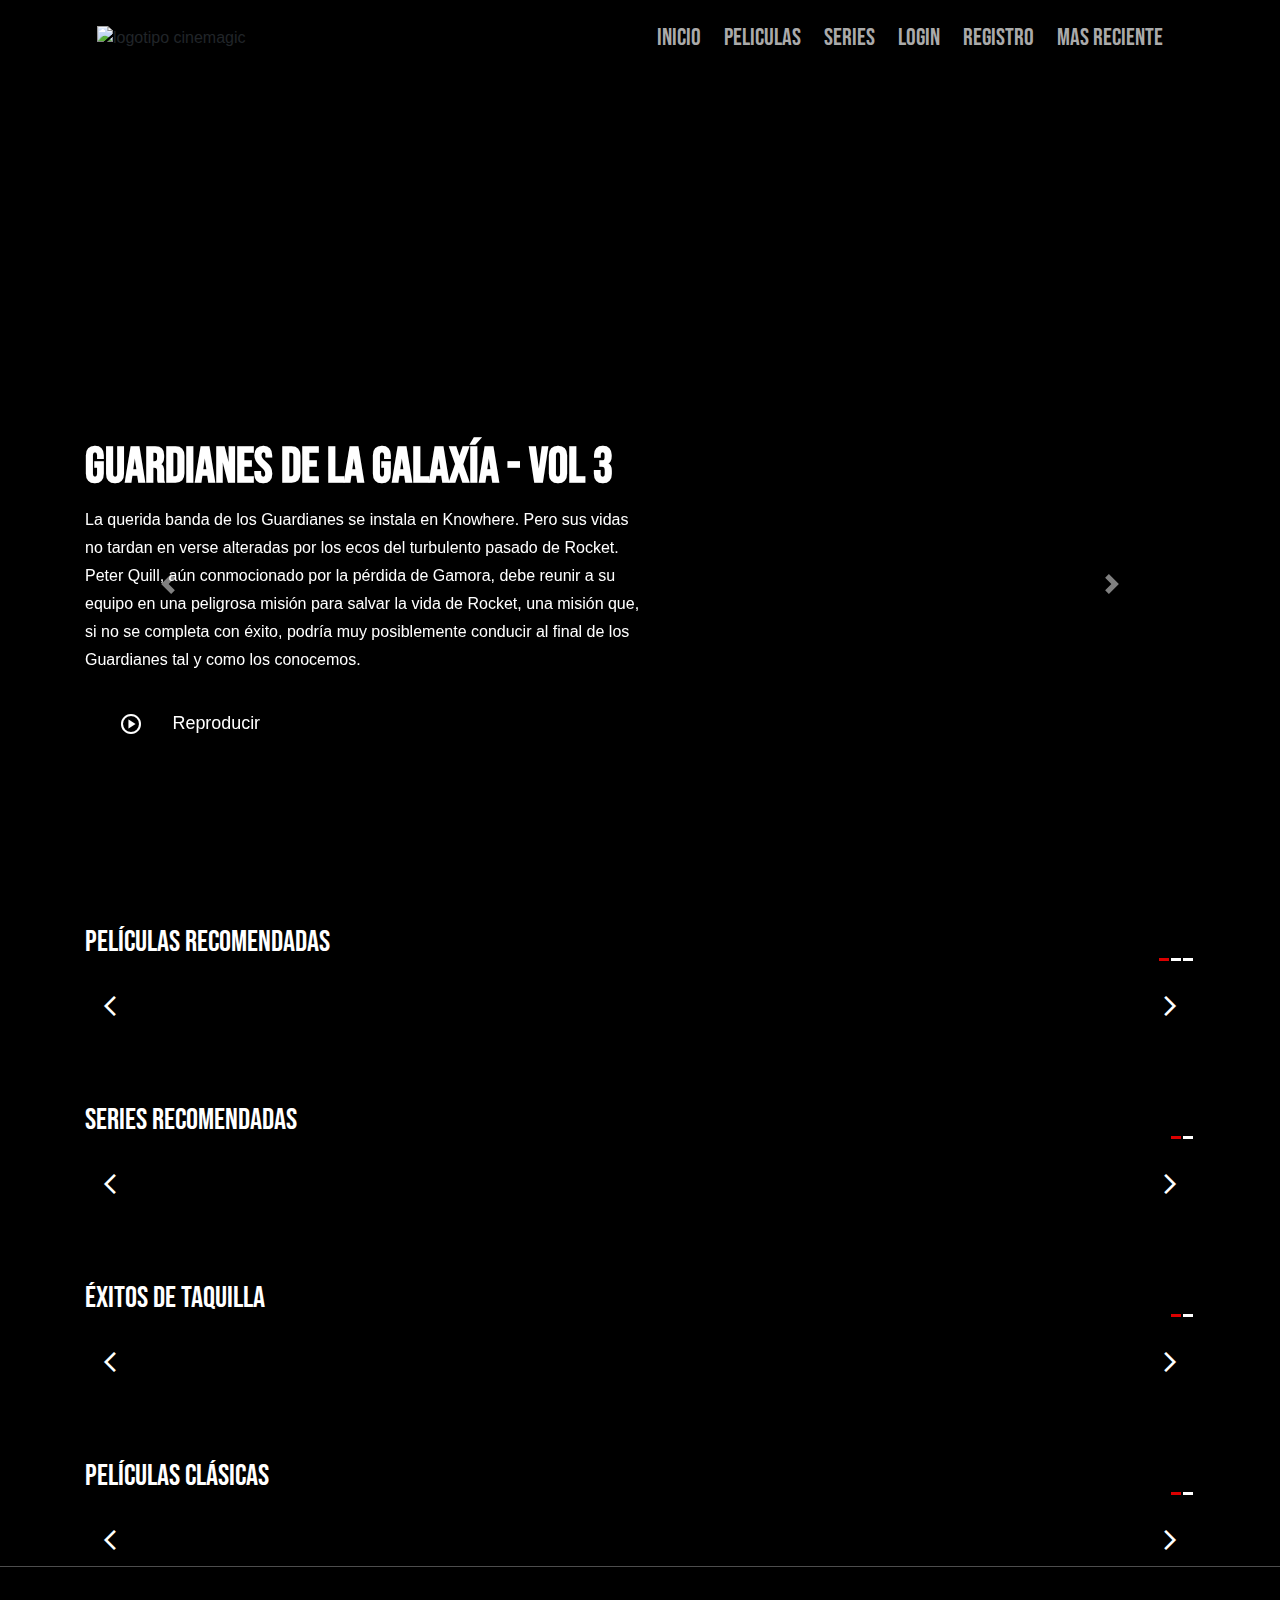
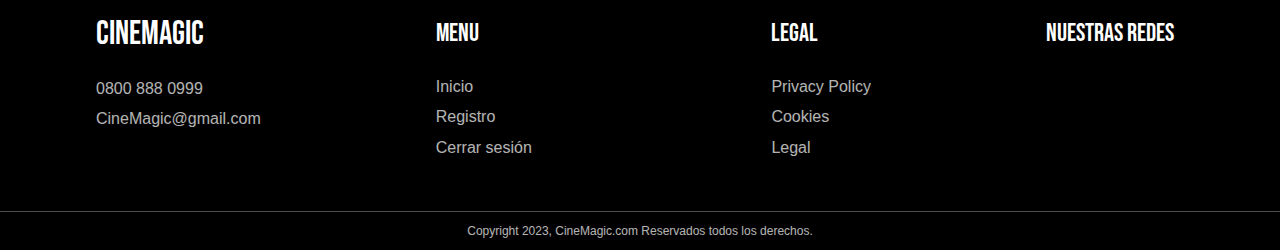
==== index.html @ 9370b930 "Add files via upload" ====
<!DOCTYPE html>
<html>

<head>
	<title>CineMagic</title>
	<link rel="icon" href="./RecursosDeImagenes-PaginaPrincipal/Logo-cinemagic.ico">
	<link rel="preconnect" href="https://fonts.googleapis.com">
	<link rel="preconnect" href="https://fonts.gstatic.com" crossorigin>
	<link href="https://fonts.googleapis.com/css2?family=Bebas+Neue&display=swap" rel="stylesheet">
	<link rel="stylesheet"
		href="https://fonts.googleapis.com/css2?family=Material+Symbols+Outlined:opsz,wght,FILL,GRAD@20..48,100..700,0..1,-50..200" />
	<link rel="stylesheet" href="https://maxcdn.bootstrapcdn.com/bootstrap/4.0.0/css/bootstrap.min.css" />
	<link rel="stylesheet" href="./style.css" />
</head>

<body>
	<header class="">
		<div class="container d-flex align-items-center">
			<img class="logo" src="./RecursosDeImagenes-PaginaPrincipal/Logo-cinemagic.png" alt="logotipo cinemagic">
			<nav class="nav-center">
				<a href="#">Inicio</a>
				<a href="">Peliculas</a>
				<a href="">Series</a>
				<a href="#">Login</a>
				<a href="#">Registro</a>
				<a href="#">Mas Reciente</a>
			</nav>
		</div>
	</header>
	<main>
		<div class="portada-principal">
			<div class="container">
				<div id="carouselExampleControls" class="carousel slide" data-ride="carousel">
					<div class="carousel-inner">
						<div class="carousel-item active">
							<div class="pelicula">
								<a href="#"><img src="./RecursosDeImagenes-PaginaPrincipal/guardianes3.jpg" alt=""></a>
							</div>
							<h3 class="titulo">Guardianes de la Galaxía - Vol 3</h3>
							<p class="descripcion">La querida banda de los Guardianes se instala en Knowhere. Pero sus
								vidas no tardan en verse alteradas por los ecos del turbulento pasado de Rocket. Peter
								Quill, aún conmocionado por la pérdida de Gamora, debe reunir a su equipo en una
								peligrosa misión para salvar la vida de Rocket, una misión que, si no se completa con
								éxito, podría muy posiblemente conducir al final de los Guardianes tal y como los
								conocemos.</p>
							<div class="botones-container">
								<button class="boton"> <span
										class="material-symbols-outlined">play_circle</span>Reproducir</button>
								<!----modal-->





								<!----modal-->
							</div>
						</div>
						<div class="carousel-item">
							<div class="pelicula">
								<a href="#"><img src="./RecursosDeImagenes-PaginaPrincipal/evil-dead.jpg" alt=""></a>
							</div>
							<h3 class="titulo">Posesión infernal: El despertar</h3>
							<p class="descripcion">Historia de dos hermanas separadas cuyo reencuentro se ve
								interrumpido por el surgimiento de demonios poseedores de carne, empujándolos a una
								batalla por la supervivencia mientras se enfrentan a la versión de familia más
								aterradora que se pueda imaginar. Secuela de la trilogía original de 'Evil Dead'.</p>
							<div class="botones-container">
								<button class="boton"> <span
										class="material-symbols-outlined">play_circle</span>Reproducir</button>
								<!----modal-->




								<!----modal-->
							</div>
						</div>
						<div class="carousel-item">
							<div class="pelicula">
								<a href="#"><img src="./RecursosDeImagenes-PaginaPrincipal/super-mario-bros.jpg"
										alt=""></a>
							</div>
							<h3 class="titulo">Súper Mario Bros: La película</h3>
							<p class="descripcion">Mientras trabajan en una avería subterránea, los fontaneros de
								Brooklyn, Mario y su hermano Luigi, viajan por una misteriosa tubería hasta un nuevo
								mundo mágico. Pero, cuando los hermanos se separan, Mario deberá emprender una épica
								misión para encontrar a Luigi. Con la ayuda del champiñón local Toad y unas cuantas
								nociones de combate de la guerrera líder del Reino Champiñón, la princesa Peach, Mario
								descubre todo el poder que alberga en su interior.</p>
							<div class="botones-container">
								<button class="boton"> <span
										class="material-symbols-outlined">play_circle</span>Reproducir</button>
								<!----modal-->




								<!----modal-->
							</div>
						</div>
						<div class="carousel-item">
							<div class="pelicula">
								<a href="#"><img src="./RecursosDeImagenes-PaginaPrincipal/antman.jpg" alt=""></a>
							</div>
							<h3 class="titulo">Ant-Man y la Avispa: Quantumanía</h3>
							<p class="descripcion">La pareja de superhéroes Scott Lang y Hope van Dyne regresa para
								continuar sus
								aventuras como Ant-Man y la Avispa. Los dos, junto a los padres de Hope, Hank Pym y
								Janet van Dyne y
								la hija de Scott, Cassie Lang, se dedican a explorar el Mundo Cuántico, interactuando
								con nuevas y
								extrañas criaturas y embarcándose en una aventura que les llevará más allá de los
								límites de lo que
								creían posible.</p>
							<div class="botones-container">
								<button class="boton"> <span
										class="material-symbols-outlined">play_circle</span>Reproducir</button>
								<!----modal-->




								<!----modal-->
							</div>
						</div>
					</div>
					<a class="carousel-control-prev" href="#carouselExampleControls" role="button" data-slide="prev">
						<span class="carousel-control-prev-icon" aria-hidden="true"></span>
						<span class="sr-only">Previous</span>
					</a>
					<a class="carousel-control-next" href="#carouselExampleControls" role="button" data-slide="next">
						<span class="carousel-control-next-icon" aria-hidden="true"></span>
						<span class="sr-only">Next</span>
					</a>
				</div>

			</div>
		</div>
		<!----carrusel-->
		<div class="peliculas-recomendadas container">
			<div class="contenedor-titulo-controles">
				<h3>Películas Recomendadas</h3>
				<div class="indicadores"></div>
			</div>

			<div class="contenedor-principal">
				<button role="button" id="flecha-izquierda" class="flecha-izquierda"><span
						class="material-symbols-outlined">arrow_back_ios_new</span></i></button>
				<div class="contenedor-carousel">
					<div class="carousel">
						<div class="pelicula">
							<a href="#"><img src="./RecursosDeImagenes-PaginaPrincipal/p1.jpg" alt=""></a>
						</div>
						<div class="pelicula">
							<a href="#"><img src="./RecursosDeImagenes-PaginaPrincipal/p2.jpg" alt=""></a>
						</div>
						<div class="pelicula">
							<a href="#"><img src="./RecursosDeImagenes-PaginaPrincipal/p3.jpg" alt=""></a>
						</div>
						<div class="pelicula">
							<a href="#"><img src="./RecursosDeImagenes-PaginaPrincipal/p4.jpg" alt=""></a>
						</div>
						<div class="pelicula">
							<a href="#"><img src="./RecursosDeImagenes-PaginaPrincipal/p5.jpg" alt=""></a>
						</div>
						<div class="pelicula">
							<a href="#"><img src="./RecursosDeImagenes-PaginaPrincipal/p6.jpg" alt=""></a>
						</div>
						<div class="pelicula">
							<a href="#"><img src="./RecursosDeImagenes-PaginaPrincipal/p7.jpg" alt=""></a>
						</div>
						<div class="pelicula">
							<a href="#"><img src="./RecursosDeImagenes-PaginaPrincipal/p8.jpg" alt=""></a>
						</div>
						<div class="pelicula">
							<a href="#"><img src="./RecursosDeImagenes-PaginaPrincipal/p9.jpg" alt=""></a>
						</div>
					</div>
				</div>
				<button role="button" id="flecha-derecha" class="flecha-derecha"><span
						class="material-symbols-outlined">arrow_forward_ios</span></button>
			</div>
		</div>
		<!----carrusel 2-->
		<div class="peliculas-recomendadas container">
			<div class="contenedor-titulo-controles">
				<h3>Series Recomendadas</h3>
				<div class="indicadores2"></div>
			</div>

			<div class="contenedor-principal">
				<button role="button" id="flecha-izquierda2" class="flecha-izquierda"><span
						class="material-symbols-outlined">arrow_back_ios_new</span></i></button>
				<div class="contenedor-carousel2">
					<div class="carousel">
						<div class="pelicula2">
							<a href="#"><img src="./RecursosDeImagenes-PaginaPrincipal/s1.jpg" alt=""></a>
						</div>
						<div class="pelicula2">
							<a href="#"><img src="./RecursosDeImagenes-PaginaPrincipal/s2.jpg" alt=""></a>
						</div>
						<div class="pelicula2">
							<a href="#"><img src="./RecursosDeImagenes-PaginaPrincipal/s3.jpg" alt=""></a>
						</div>
						<div class="pelicula2">
							<a href="#"><img src="./RecursosDeImagenes-PaginaPrincipal/s4.jpg" alt=""></a>
						</div>
						<div class="pelicula2">
							<a href="#"><img src="./RecursosDeImagenes-PaginaPrincipal/s5.jpg" alt=""></a>
						</div>
						<div class="pelicula2">
							<a href="#"><img src="./RecursosDeImagenes-PaginaPrincipal/s6.jpg" alt=""></a>
						</div>
						<div class="pelicula2">
							<a href="#"><img src="./RecursosDeImagenes-PaginaPrincipal/s7.jpg" alt=""></a>
						</div>
						<div class="pelicula2">
							<a href="#"><img src="./RecursosDeImagenes-PaginaPrincipal/s8.jpg" alt=""></a>
						</div>
						<div class="pelicula2">
							<a href="#"><img src="./RecursosDeImagenes-PaginaPrincipal/s9.jpg" alt=""></a>
						</div>
					</div>
				</div>
				<button role="button" id="flecha-derecha2" class="flecha-derecha"><span
						class="material-symbols-outlined">arrow_forward_ios</span></button>
			</div>
		</div>
		<!--carrusel 2-->
		<!----carrusel 3-->
		<div class="peliculas-recomendadas container">
			<div class="contenedor-titulo-controles">
				<h3>Éxitos de taquilla</h3>
				<div class="indicadores3"></div>
			</div>

			<div class="contenedor-principal">
				<button role="button" id="flecha-izquierda3" class="flecha-izquierda"><span
						class="material-symbols-outlined">arrow_back_ios_new</span></i></button>
				<div class="contenedor-carousel3">
					<div class="carousel">
						<div class="pelicula3">
							<a href="#"><img src="./RecursosDeImagenes-PaginaPrincipal/t1.jpg" alt=""></a>
						</div>
						<div class="pelicula3">
							<a href="#"><img src="./RecursosDeImagenes-PaginaPrincipal/t2.jpg" alt=""></a>
						</div>
						<div class="pelicula3">
							<a href="#"><img src="./RecursosDeImagenes-PaginaPrincipal/t3.jpg" alt=""></a>
						</div>
						<div class="pelicula3">
							<a href="#"><img src="./RecursosDeImagenes-PaginaPrincipal/t4.jpg" alt=""></a>
						</div>
						<div class="pelicula3">
							<a href="#"><img src="./RecursosDeImagenes-PaginaPrincipal/t5.jpg" alt=""></a>
						</div>
						<div class="pelicula3">
							<a href="#"><img src="./RecursosDeImagenes-PaginaPrincipal/t6.jpg" alt=""></a>
						</div>
						<div class="pelicula3">
							<a href="#"><img src="./RecursosDeImagenes-PaginaPrincipal/t7.jpg" alt=""></a>
						</div>
						<div class="pelicula3">
							<a href="#"><img src="./RecursosDeImagenes-PaginaPrincipal/t8.jpg" alt=""></a>
						</div>
						<div class="pelicula3">
							<a href="#"><img src="./RecursosDeImagenes-PaginaPrincipal/t9.jpg" alt=""></a>
						</div>
					</div>
				</div>
				<button role="button" id="flecha-derecha3" class="flecha-derecha"><span
						class="material-symbols-outlined">arrow_forward_ios</span></button>
			</div>
		</div>
		<!--carrusel 3-->
		<!----carrusel 4-->
		<div class="peliculas-recomendadas container">
			<div class="contenedor-titulo-controles">
				<h3>Películas Clásicas</h3>
				<div class="indicadores4"></div>
			</div>

			<div class="contenedor-principal">
				<button role="button" id="flecha-izquierda4" class="flecha-izquierda"><span
						class="material-symbols-outlined">arrow_back_ios_new</span></i></button>
				<div class="contenedor-carousel4">
					<div class="carousel">
						<div class="pelicula4">
							<a href="#"><img src="./RecursosDeImagenes-PaginaPrincipal/c1.jpg" alt=""></a>
						</div>
						<div class="pelicula4">
							<a href="#"><img src="./RecursosDeImagenes-PaginaPrincipal/c2.jpg" alt=""></a>
						</div>
						<div class="pelicula4">
							<a href="#"><img src="./RecursosDeImagenes-PaginaPrincipal/c3.jpg" alt=""></a>
						</div>
						<div class="pelicula4">
							<a href="#"><img src="./RecursosDeImagenes-PaginaPrincipal/c4.jpg" alt=""></a>
						</div>
						<div class="pelicula4">
							<a href="#"><img src="./RecursosDeImagenes-PaginaPrincipal/c5.jpg" alt=""></a>
						</div>
						<div class="pelicula4">
							<a href="#"><img src="./RecursosDeImagenes-PaginaPrincipal/c6.jpg" alt=""></a>
						</div>
						<div class="pelicula4">
							<a href="#"><img src="./RecursosDeImagenes-PaginaPrincipal/c7.jpg" alt=""></a>
						</div>
						<div class="pelicula4">
							<a href="#"><img src="./RecursosDeImagenes-PaginaPrincipal/c8.jpg" alt=""></a>
						</div>
						<div class="pelicula4">
							<a href="#"><img src="./RecursosDeImagenes-PaginaPrincipal/c9.jpg" alt=""></a>
						</div>
					</div>
				</div>
				<button role="button" id="flecha-derecha4" class="flecha-derecha"><span
						class="material-symbols-outlined">arrow_forward_ios</span></button>
			</div>
		</div>
		<!----carrusel 4-->

	</main>
	<!----footer-->
	<footer>
		<div class="footer-container">
			<div class="footer-content-container">
				<h3 class="website-logo">CineMagic</h3>
				<span class="footer-info">0800 888 0999</span>
				<span class="footer-info">CineMagic@gmail.com</span>
			</div>
			<div class="footer-menus">
				<div class="footer-content-container">
					<span class="menu-title">menu</span>
					<a href="" class="menu-item-footer">Inicio</a>
					<a href="" class="menu-item-footer">Registro</a>
					<a href="" class="menu-item-footer">Cerrar sesión</a> </a>
				</div>
				<div class="footer-content-container">
					<span class="menu-title">legal</span>
					<a href="" class="menu-item-footer">Privacy Policy</a>
					<a href="" class="menu-item-footer">Cookies</a>
					<a href="" class="menu-item-footer">Legal</a>
				</div>
			</div>

			<div class="footer-content-container">
				<span class="menu-title">Nuestras Redes</span>
				<div class="social-container">
					<a href="" class="social-link"></a>
					<a href="" class="social-link"></a>
					<a href="" class="social-link"></a>
				</div>
			</div>
		</div>
		<div class="copyright-container">
			<span class="copyright">Copyright 2023, CineMagic.com Reservados todos los derechos.</span>
		</div>
	</footer>
	<script src="./main.js"></script>
	<script src="https://code.jquery.com/jquery-3.2.1.slim.min.js"></script>
	<script src="https://cdnjs.cloudflare.com/ajax/libs/popper.js/1.12.9/umd/popper.min.js"></script>
	<script src="https://maxcdn.bootstrapcdn.com/bootstrap/4.0.0/js/bootstrap.min.js"></script>
</body>

</html>
---- style.css ----
:root{
  --rojo:#db0000;
  --negro:#000000;
  --blanco:#ffffffff;
  --marron:#564d4d;
  --bordo:#831010
  }
  *{
    margin: 0;
    padding: 0;
    box-sizing: border-box;
  }
  body{
    background: var(--negro)
  }
  .container {
    width: 90%;
    margin: auto;
  }
  header{
    padding: 20px;
  }
  header .container{
  display: flex;
  justify-content: space-between;
  }
  header nav a{
  color: #aaa;
  text-decoration: none;
  margin-right: 20px;
  font-size: 120%;
  }
  header nav a:hover{
  color: var(--rojo);
  text-decoration: none;
  transition: .3s ease all;
  }
  nav{
    font-family: 'Bebas Neue', cursive;
    font-size: 20px;
  }
  h3{
    font-family: 'Bebas Neue', cursive;
  }
  /*-----------contenido(portada)-----*/
  .portada-principal{
    font-size: 16px;
    min-height: 48.62em;
    color: var(--blanco);
    background: linear-gradient(rgba(0,0,0, .50) 0%, rgba(0,0,0, .50) 100%), url(./RecursosDeImagenes-PaginaPrincipal/portada1.jpg);
    background-position: center center;
    background-size: cover;
    margin-bottom: 3.12em;
    display: flex;
    align-items: end;
  }
  .portada-principal .container{
    margin: 0 auto;
    margin-bottom: 6.25em;
  }
  .portada-principal .titulo{
    font-weight: 600;
    font-size: 3.12em;
    margin-bottom: 0.4;
  }
  .portada-principal .descripcion{
    font-weight: normal;
    font-size: 1em;
    line-height: 1.75em;
    max-width: 50%;
    margin-bottom: 1.25em;
  }
  .portada-principal .boton{
    background: rgba(0,0,0, 0.5);
    border: none;
    border-radius: 0.31em;
    padding: 0.93em 1.87em;
    color: var(--blanco);
    margin-right: 1.25em;
    cursor: pointer;
    transition: .3s ease all;
    font-size: 1.12em;
    outline: none;
  } 
  .portada-principal .boton:hover{
    background-color: var(--blanco);
    color: var(--negro);
  }
  .portada-principal .boton span{
    margin-right: 1.25em;
  }
  .boton {
    display: flex;
    align-items: center;
    justify-content: center;
  }

  .botones-container {
    display: flex;
    align-items: center;
  }
  /*---carrusel 1----*/
  .contenedor-titulo-controles{
    display: flex;
    justify-content: space-between;
    align-items: end;
  }
  .contenedor-titulo-controles h3{
    color: var(--blanco);
    font-size: 30px;
  }
  .contenedor-titulo-controles .indicadores button{
    background: var(--blanco);
    height: 3px;
    width: 10px;
    cursor: pointer;
    border: none;
    margin-right: 2px;
  }
  .contenedor-titulo-controles .indicadores button:hover,
  .contenedor-titulo-controles .indicadores button.activo{
    background: var(--rojo);
    outline: none;
    opacity: 1;
  }
  /*carrusel 2*/
  .contenedor-titulo-controles .indicadores2 button{
    background: var(--blanco);
    height: 3px;
    width: 10px;
    cursor: pointer;
    border: none;
    margin-right: 2px;
  }
  .contenedor-titulo-controles .indicadores2 button:hover,
  .contenedor-titulo-controles .indicadores2 button.activo{
    background: var(--rojo);
    outline: none;
    opacity: 1;
  }
  .peliculas-recomendadas .contenedor-carousel2{
    width: 100%;
    padding: 20px 0;
    overflow: hidden;
    scroll-behavior: smooth;
  }
  .peliculas-recomendadas .contenedor-carousel2 .carousel {
    display: flex;
    flex-wrap: nowrap;
  }
  .peliculas-recomendadas .contenedor-carousel2 .carousel .pelicula2{
    min-width: 20%;
    transition: .3 ease all;
    box-shadow: 5px 5px 10px rgba(0,0,0, .3);
  }
  .peliculas-recomendadas .contenedor-carousel2 .carousel .pelicula2:hover{
    transform: scale(1.2);
    transform-origin: center ;
  }
  .peliculas-recomendadas .contenedor-carousel2 .carousel .pelicula2 img{
    width: 100%;
    vertical-align: top;
  }
  /* carrusel 2*/
  /*carrusel 3*/
  .contenedor-titulo-controles .indicadores3 button{
    background: var(--blanco);
    height: 3px;
    width: 10px;
    cursor: pointer;
    border: none;
    margin-right: 2px;
  }
  .contenedor-titulo-controles .indicadores3 button:hover,
  .contenedor-titulo-controles .indicadores3 button.activo{
    background: var(--rojo);
    outline: none;
    opacity: 1;
  }
  .peliculas-recomendadas .contenedor-carousel3{
    width: 100%;
    padding: 20px 0;
    overflow: hidden;
    scroll-behavior: smooth;
  }
  .peliculas-recomendadas .contenedor-carousel3 .carousel {
    display: flex;
    flex-wrap: nowrap;
  }
  .peliculas-recomendadas .contenedor-carousel3 .carousel .pelicula3{
    min-width: 20%;
    transition: .3 ease all;
    box-shadow: 5px 5px 10px rgba(0,0,0, .3);
  }
  .peliculas-recomendadas .contenedor-carousel3 .carousel .pelicula3:hover{
    transform: scale(1.2);
    transform-origin: center ;
  }
  .peliculas-recomendadas .contenedor-carousel3 .carousel .pelicula3 img{
    width: 100%;
    vertical-align: top;
  }
  /* carrusel 3*/
/*carrusel 4*/
.contenedor-titulo-controles .indicadores4 button{
  background: var(--blanco);
  height: 3px;
  width: 10px;
  cursor: pointer;
  border: none;
  margin-right: 2px;
}
.contenedor-titulo-controles .indicadores4 button:hover,
.contenedor-titulo-controles .indicadores4 button.activo{
  background: var(--rojo);
  outline: none;
  opacity: 1;
}
.peliculas-recomendadas .contenedor-carousel4{
  width: 100%;
  padding: 20px 0;
  overflow: hidden;
  scroll-behavior: smooth;
}
.peliculas-recomendadas .contenedor-carousel4 .carousel {
  display: flex;
  flex-wrap: nowrap;
}
.peliculas-recomendadas .contenedor-carousel4 .carousel .pelicula4{
  min-width: 20%;
  transition: .3 ease all;
  box-shadow: 5px 5px 10px rgba(0,0,0, .3);
}
.peliculas-recomendadas .contenedor-carousel4 .carousel .pelicula4:hover{
  transform: scale(1.2);
  transform-origin: center ;
}
.peliculas-recomendadas .contenedor-carousel4 .carousel .pelicula4 img{
  width: 100%;
  vertical-align: top;
}
/* carrusel 4*/
  .peliculas-recomendadas{
    margin-top: 70px;
  }
  .peliculas-recomendadas .contenedor-principal{
    display: flex;
    align-items: center;
    position: relative;
  }
  .peliculas-recomendadas .contenedor-principal .flecha-izquierda,
  .peliculas-recomendadas .contenedor-principal .flecha-derecha{
    position: absolute;
    border: none;
    background: rgba(0,0,0,0.3);
    font-size: 40px;
    height: 50%;
    top: calc(50% - 25%);
    line-height: 40px;
    width: 50px;
    color: var(--blanco);
    cursor: pointer;
    z-index: 500;
    transition: .2s ease all;  
  }
  .peliculas-recomendadas .contenedor-principal .flecha-izquierda{
    left: 0;
    outline: none;
  }

  .peliculas-recomendadas .contenedor-principal .flecha-derecha{
    right: 0;
    outline: none;
  }
  .peliculas-recomendadas .contenedor-principal .flecha-izquierda:hover,
  .peliculas-recomendadas .contenedor-principal .flecha-derecha:hover{
    background: rgba(0,0,0, .9);
  }
  /*caruosel de pelicula recomendada */

  .peliculas-recomendadas .contenedor-carousel{
    width: 100%;
    padding: 20px 0;
    overflow: hidden;
    scroll-behavior: smooth;
  }
  .peliculas-recomendadas .contenedor-carousel .carousel {
    display: flex;
    flex-wrap: nowrap;
  }
  .peliculas-recomendadas .contenedor-carousel .carousel .pelicula{
    min-width: 20%;
    transition: .3 ease all;
    box-shadow: 5px 5px 10px rgba(0,0,0, .3);
  }
  .peliculas-recomendadas .contenedor-carousel .carousel .pelicula:hover{
    transform: scale(1.2);
    transform-origin: center ;
  }
  .peliculas-recomendadas .contenedor-carousel .carousel .pelicula img{
    width: 100%;
    vertical-align: top;
  }
  /*------ media Querie-----*/
  @media screen and (max-width: 800px) {
    header .logo {
      margin-top: 10px;
      font-size: 30px;
    }
    header .container{
      flex-direction: column;
      text-align: center;
    }
    .portada-principal{
      font-size: 14px;
    }
    .portada-principal .descripcion{
      max-width: 100%;
    }
    /*peliculas recomendadas*/
    /*---carrusel 1----*/
    .peliculas-recomendadas .contenedor-carousel{
      overflow: visible;
    }
    .peliculas-recomendadas .contenedor-carousel .carousel{
      display: grid;
      grid-template-columns: repeat(3 , 1fr);
      gap: 20px;
    }
    .peliculas-recomendadas .indicadores,
    .peliculas-recomendadas .flecha-izquierda,
    .peliculas-recomendadas .flecha-derecha{
      display: none;
    }
  /*---carrusel 2----*/
  .peliculas-recomendadas .contenedor-carousel2{
    overflow: visible;
  }
  .peliculas-recomendadas .contenedor-carousel2 .carousel{
    display: grid;
    grid-template-columns: repeat(3 , 1fr);
    gap: 20px;
  }
  .peliculas-recomendadas .indicadores2{
    display: none;
  }
    /*---carrusel 3----*/
    .peliculas-recomendadas .contenedor-carousel3{
      overflow: visible;
    }
    .peliculas-recomendadas .contenedor-carousel3 .carousel{
      display: grid;
      grid-template-columns: repeat(3 , 1fr);
      gap: 20px;
    }
    .peliculas-recomendadas .indicadores3{
      display: none;
    }
    /*---carrusel 4----*/
    .peliculas-recomendadas .contenedor-carousel4{
      overflow: visible;
    }
    .peliculas-recomendadas .contenedor-carousel4 .carousel{
      display: grid;
      grid-template-columns: repeat(3 , 1fr);
      gap: 20px;
    }
    .peliculas-recomendadas .indicadores4{
      display: none;
    }

}
/*--footer----*/
footer{
  position: relative;
  bottom: 0;
  left: 0;
  height: fit-content;
  width: 100%;
  display: flex;
  justify-content: center;
  align-items: center;
  flex-direction: column;
  border-top: 1px solid rgba(255, 255, 255, 0.3);
  background-color: var(--dark);
  color: var(--blanco);
  background-color: var(--negro);
}

.copyright-container{
  width: 100%;
  display: flex;
  justify-content: center;
  align-items: center;
  border-top: 1px solid rgba(255, 255, 255, 0.3);
}

.copyright{
  font-size: 12px;
  opacity: 0.7;
  font-weight: 400;
  padding: 10px 0;
}

.footer-menus{
  display: flex;
  justify-content: space-between;
  align-items: flex-start;
  width: 40%;
}

.footer-container{
  height: fit-content;
  width: 100%;
  padding: 3rem 6rem;
  box-sizing: border-box;
  display: flex;
  justify-content: space-between;
  align-items: flex-start;
}

.footer-content-container{
  display: flex;
  justify-content: flex-start;
  align-items: flex-start;
  flex-direction: column;
}

footer .website-logo{
  margin-bottom: 1.2rem;
  font-size: calc(1vw + 20px);
}

.footer-info, .menu-item-footer{
  margin: 0.2rem 0;
  opacity: 0.7;
  color: var(--blanco);
  text-decoration: none;
  transition: 0.5s;
}

.menu-item-footer:hover{
  opacity: 1;
  text-decoration: none;
  color: var(--rojo);
  outline: none;
}

.menu-title{
  font-size: 25px;
  font-weight: 400;
  text-transform: uppercase;
  margin-bottom: 1.2rem;
  font-family: 'Bebas Neue', cursive;
}

.social-container{
  display: flex;
  justify-content: center;
  align-items: center;
  height: 30px;
  width: 100%;
}

.social-link{
  height: 100%;
  width: 30px;
  background-image: url(./RecursosDeImagenes-PaginaPrincipal/FacebookBlanco.png);
  background-size: 70%;
  background-position: center;
  margin-right: 1rem;
  background-repeat: no-repeat;
}

.social-link:hover{
  opacity: 0.7;
}

footer .social-link:nth-of-type(2){
  background-image: url(./RecursosDeImagenes-PaginaPrincipal/InstagramBlanco.png)
}

footer .social-link:nth-of-type(3){/*Nth of type inside that container*/
  background-image: url(./RecursosDeImagenes-PaginaPrincipal/LinkedinBlanco.png);
}


/*MEDIA QUERY*/
@media (max-width: 768px){
  
  .footer-container{
      padding: 2rem;
      flex-direction: column;
  }

  .footer-content-container{
      width: 100%;
      padding: 2rem 0;
      border-bottom: 1px solid #2A2A2A;
      justify-content: center;
      align-items: center;
  }

  .footer-content-container:nth-of-type(1){
      align-items: flex-start;
  }
  .footer-content-container:nth-of-type(3){
      border-bottom: none;
      padding-bottom: 0;
  }

  .footer-menus{
      width: 100%;
      display: flex;
      justify-content: space-between;
      align-items: flex-start;
      border-bottom: 1px solid #2A2A2A;
  }

  .footer-menus .footer-content-container:nth-of-type(1){
      width: 45%;
      align-items: flex-start;
      border-bottom: none;
  }
  .footer-menus .footer-content-container:nth-of-type(2){
      width: 45%;
      align-items: flex-start;
      border-bottom: none;
  }
}
/*--footer----*/
/*--modal--*/
.modal-container {
  display: flex;
  background-color: rgba(0, 0, 0, 0.3);
  align-items: center;
  justify-content: center;
  position: fixed;
  pointer-events: none;
  opacity: 0;  
  top: 0;
  left: 0;
  height: 100vh;
  width: 100vw;
  transition: opacity 0.3s ease;
}

.show {
  pointer-events: auto;
  opacity: 1;
}

.modal-1 {
  display: flex;
  position: relative;
  flex-direction: column;
  background-color: var(--negro);
  gap: 1rem;
  align-items: center;
  width: 90%;
  max-width: 700px;
  max-height: 90%;
  padding: 0.50rem 0.50rem;
  border-radius: 5px;
  box-shadow: 0 2px 4px rgba(0, 0, 0, 0.2);
  text-align: center;
}

.modal-1 h1 {
  margin: 0;
}

.modal-1 p {
  opacity: 0.7;
  font-size: 14px;
}
.boton-close{
  color: var(--blanco);
  position: absolute;
  top: -4%;
  right: 0%;
  font-size: xx-large;
  font-weight: bold;
  cursor: pointer;
  background: rgba(0, 0, 0, 0.0);
  border: none;
  outline: none !important;
}
/*---video responsive dentro de modal---*/
.video-responsive{
  position: relative;
  overflow: hidden;
  width: 100%;;
  padding: 40%;
}
.video-responsive iframe{
  position: absolute;
  top: 0;
  left: 0;
  bottom: 0;
  right: 0;
  width: 100%;
  height: 100%;
}
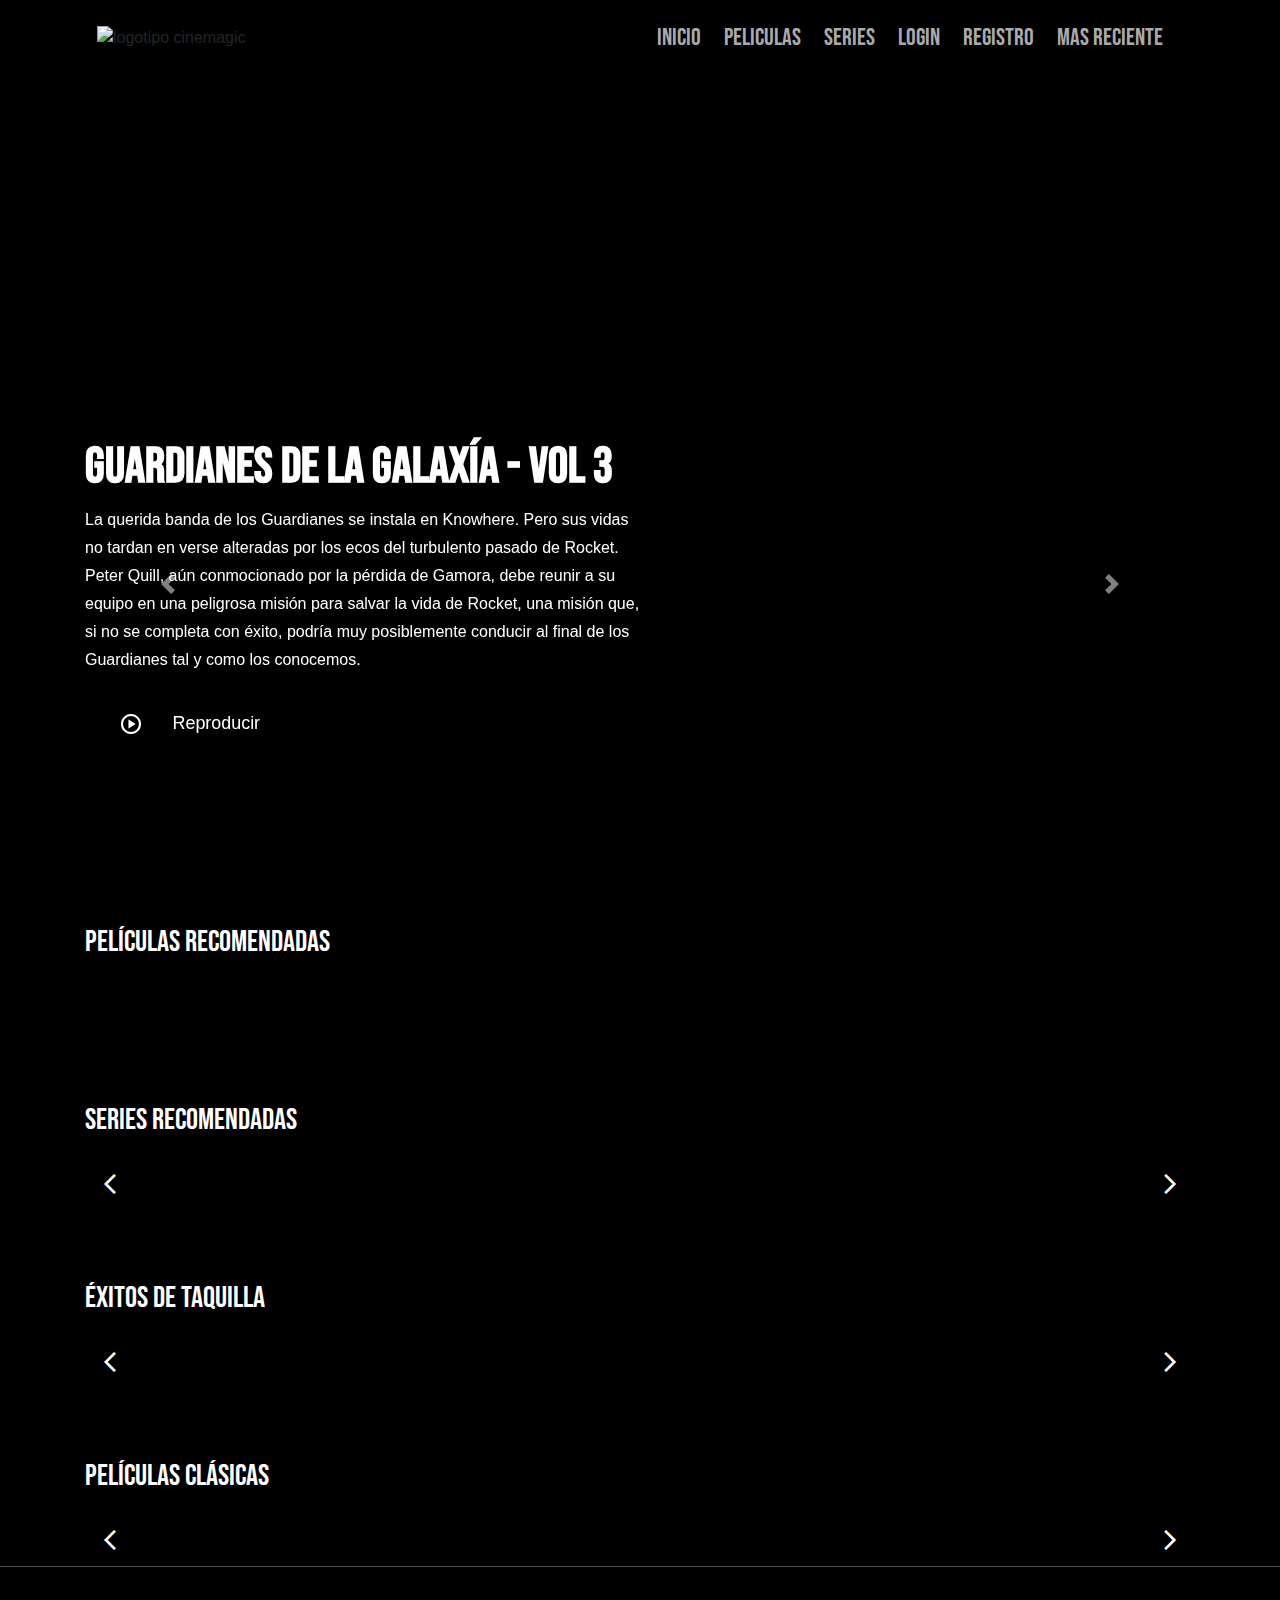
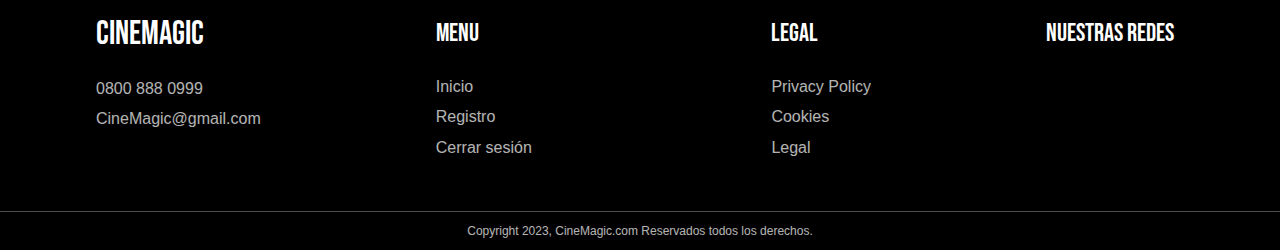
==== commit ec629a8c: "Agrego el contenido y la descripcion" ====
--- a/index.html
+++ b/index.html
@@ -22,7 +22,7 @@
 				<a href="">Peliculas</a>
 				<a href="">Series</a>
 				<a href="#">Login</a>
-				<a href="#">Registro</a>
+				<a href="./register.html">Registro</a>
 				<a href="#">Mas Reciente</a>
 			</nav>
 		</div>
@@ -144,12 +144,10 @@
 			</div>
 
 			<div class="contenedor-principal">
-				<button role="button" id="flecha-izquierda" class="flecha-izquierda"><span
-						class="material-symbols-outlined">arrow_back_ios_new</span></i></button>
 				<div class="contenedor-carousel">
 					<div class="carousel">
 						<div class="pelicula">
-							<a href="#"><img src="./RecursosDeImagenes-PaginaPrincipal/p1.jpg" alt=""></a>
+							<a href="./peliculas.html"><img src="./RecursosDeImagenes-PaginaPrincipal/p1.jpg" alt=""></a>
 						</div>
 						<div class="pelicula">
 							<a href="#"><img src="./RecursosDeImagenes-PaginaPrincipal/p2.jpg" alt=""></a>
@@ -177,8 +175,6 @@
 						</div>
 					</div>
 				</div>
-				<button role="button" id="flecha-derecha" class="flecha-derecha"><span
-						class="material-symbols-outlined">arrow_forward_ios</span></button>
 			</div>
 		</div>
 		<!----carrusel 2-->
@@ -357,6 +353,7 @@
 			<span class="copyright">Copyright 2023, CineMagic.com Reservados todos los derechos.</span>
 		</div>
 	</footer>
+	
 	<script src="./main.js"></script>
 	<script src="https://code.jquery.com/jquery-3.2.1.slim.min.js"></script>
 	<script src="https://cdnjs.cloudflare.com/ajax/libs/popper.js/1.12.9/umd/popper.min.js"></script>
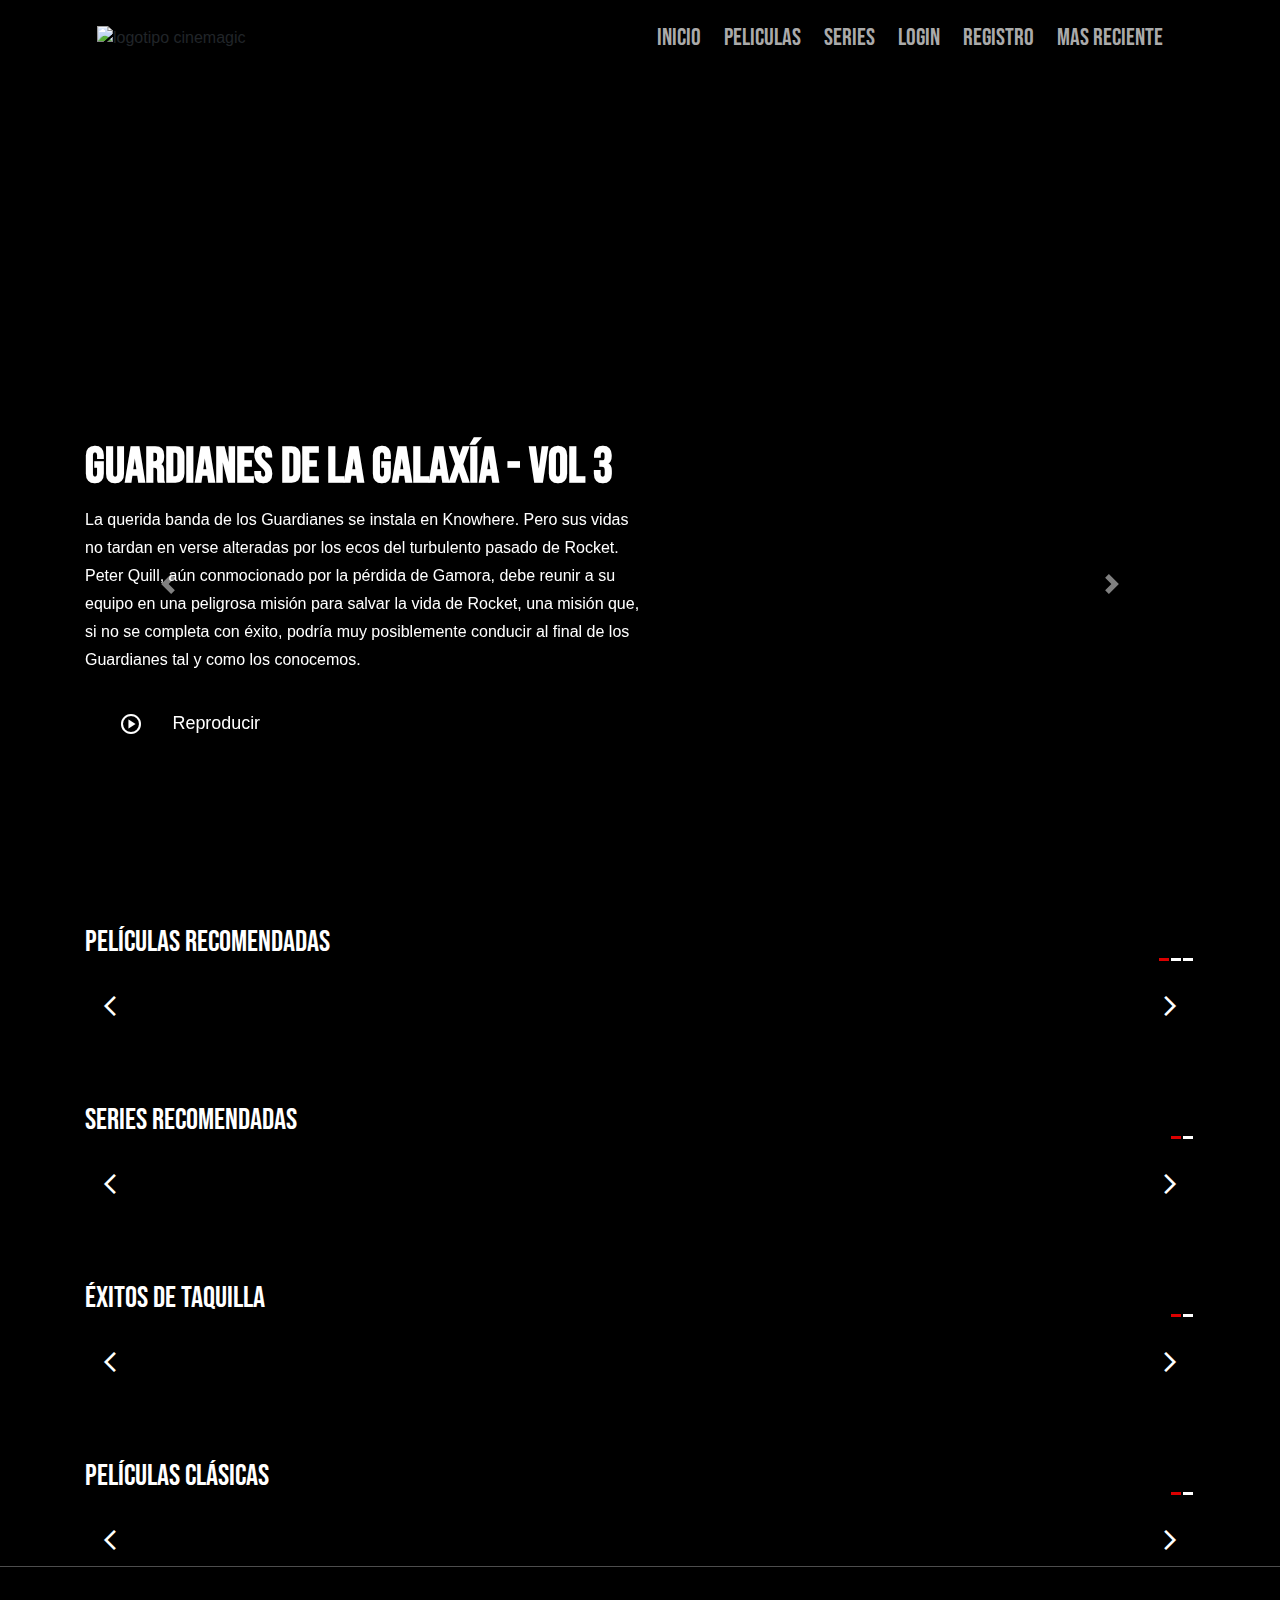
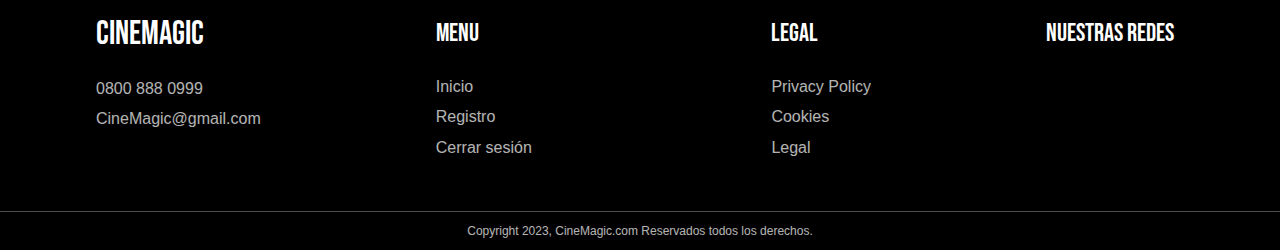
==== commit c553e6a2: "Revert "Agrego el contenido y la descripcion"" ====
--- a/index.html
+++ b/index.html
@@ -22,7 +22,7 @@
 				<a href="">Peliculas</a>
 				<a href="">Series</a>
 				<a href="#">Login</a>
-				<a href="./register.html">Registro</a>
+				<a href="#">Registro</a>
 				<a href="#">Mas Reciente</a>
 			</nav>
 		</div>
@@ -144,10 +144,12 @@
 			</div>
 
 			<div class="contenedor-principal">
+				<button role="button" id="flecha-izquierda" class="flecha-izquierda"><span
+						class="material-symbols-outlined">arrow_back_ios_new</span></i></button>
 				<div class="contenedor-carousel">
 					<div class="carousel">
 						<div class="pelicula">
-							<a href="./peliculas.html"><img src="./RecursosDeImagenes-PaginaPrincipal/p1.jpg" alt=""></a>
+							<a href="#"><img src="./RecursosDeImagenes-PaginaPrincipal/p1.jpg" alt=""></a>
 						</div>
 						<div class="pelicula">
 							<a href="#"><img src="./RecursosDeImagenes-PaginaPrincipal/p2.jpg" alt=""></a>
@@ -175,6 +177,8 @@
 						</div>
 					</div>
 				</div>
+				<button role="button" id="flecha-derecha" class="flecha-derecha"><span
+						class="material-symbols-outlined">arrow_forward_ios</span></button>
 			</div>
 		</div>
 		<!----carrusel 2-->
@@ -353,7 +357,6 @@
 			<span class="copyright">Copyright 2023, CineMagic.com Reservados todos los derechos.</span>
 		</div>
 	</footer>
-	
 	<script src="./main.js"></script>
 	<script src="https://code.jquery.com/jquery-3.2.1.slim.min.js"></script>
 	<script src="https://cdnjs.cloudflare.com/ajax/libs/popper.js/1.12.9/umd/popper.min.js"></script>
